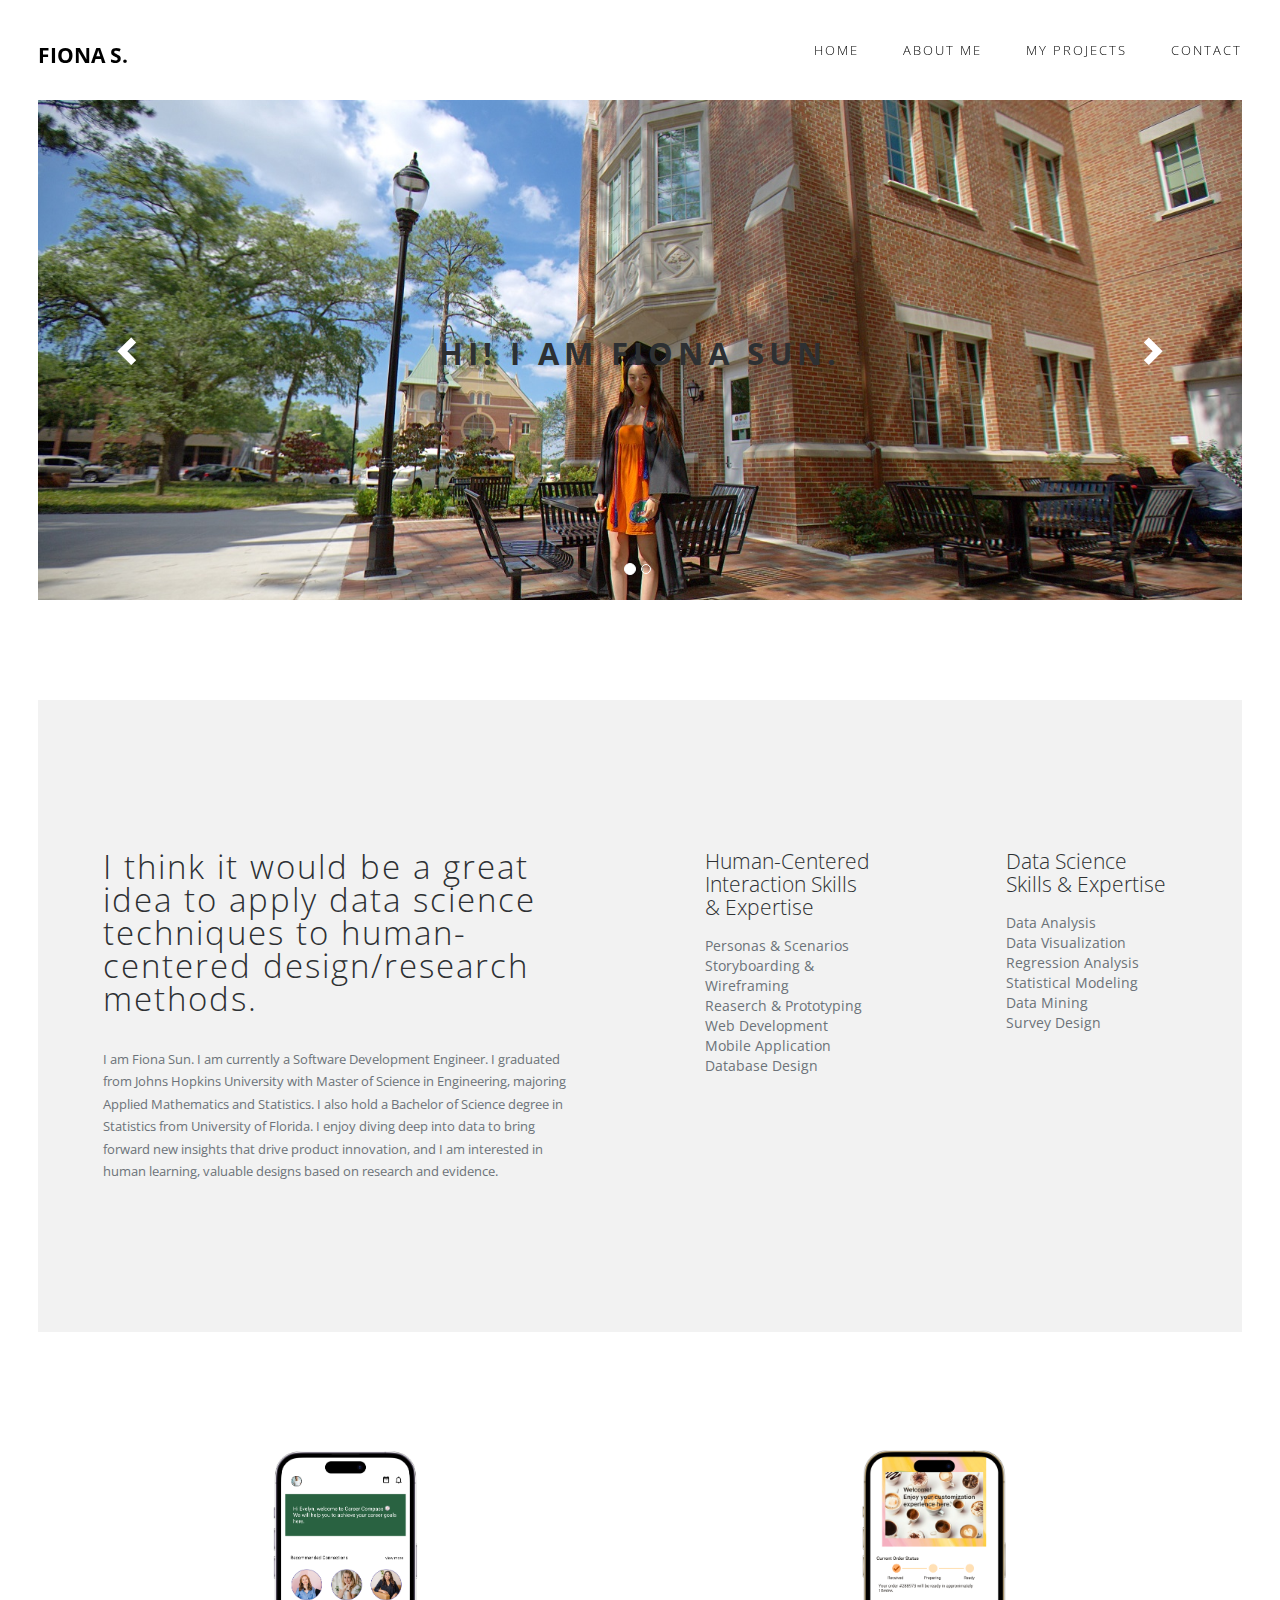
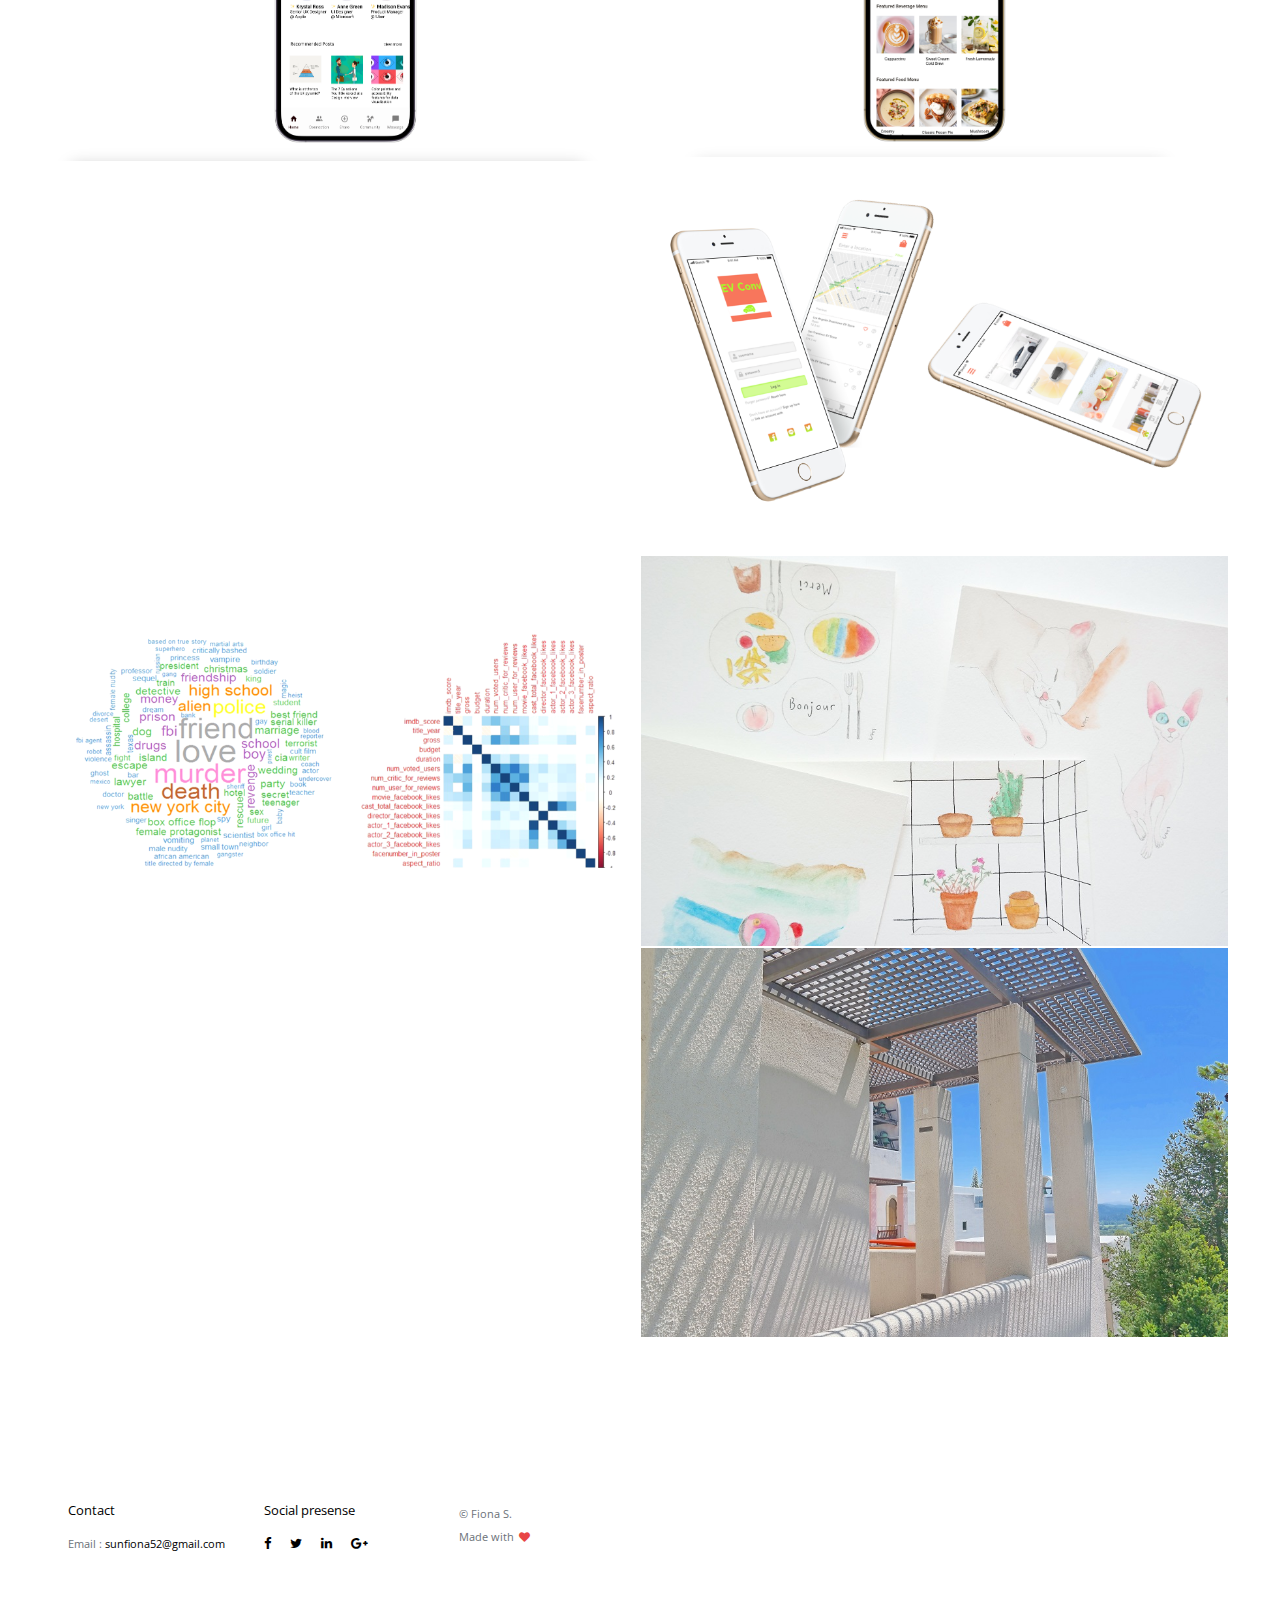
==== index.html @ 013bed11 "add c" ====
<!doctype html>
<!--[if lt IE 7]>      <html class="no-js lt-ie9 lt-ie8 lt-ie7" lang=""> <![endif]-->
<!--[if IE 7]>         <html class="no-js lt-ie9 lt-ie8" lang=""> <![endif]-->
<!--[if IE 8]>         <html class="no-js lt-ie9" lang=""> <![endif]-->
<!--[if gt IE 8]><!--> <html class="no-js" lang=""> <!--<![endif]-->

<head>
<meta charset="utf-8">
<meta name="description" content="">
<meta name="viewport" content="width=device-width, initial-scale=1">
<title>Fiona S. - Home </title>
<link rel="shortcut icon" type="image/png" href="images/FSlogo.png">
<link rel="stylesheet" href="css/bootstrap.min.css">
<link rel="stylesheet" href="css/flexslider.css">
<link rel="stylesheet" href="css/main.css">
<link rel="stylesheet" href="css/responsive.css">
<link rel="stylesheet" href="css/animate.min.css">
<link rel="stylesheet" href="https://maxcdn.bootstrapcdn.com/font-awesome/4.4.0/css/font-awesome.min.css">



</head>

<body>

<!-- Header Section -->
<section class="tophead" role="tophead"> 
  <!-- Navigation Section -->
  <header id="header">
    <div class="header-content clearfix"> <a class="logo" href="index.html">Fiona S.</a>
      <nav class="navigation" role="navigation">
        <ul class="primary-nav">
          <li><a href="#header-slider">Home</a></li>
          <li><a href="#services">About Me</a></li>
          <li><a href="#portfolio">My Projects</a></li>
          <li><a href="#contact">Contact</a></li>
        </ul>
      </nav>
      <a href="#" class="nav-toggle">Menu<span></span></a> </div>
  </header>
  <!-- Navigation Section --> 
</section>
<!-- Header Section --> 

<!-- Slider Section -->
<section id="header-slider" class="section">
  <div id="myCarousel" class="carousel slide" data-ride="carousel"> 
    <!-- Indicators -->
    <ol class="carousel-indicators">
      <li data-target="#myCarousel" data-slide-to="0" class="active"></li>
      <li data-target="#myCarousel" data-slide-to="1"></li>
    </ol>
    <!-- Wrapper for slides -->
    <div class="carousel-inner" role="listbox">
      <div class="item active"> <img src="images/slider/slid1.jpg" alt="Chania">
        <div class="carousel-caption">
          <h3>Hi! I am Fiona Sun.</h3>
        </div>
      </div>
      <div class="item"> <img src="images/slider/slid2.jpg" alt="Chania">
        <div class="carousel-caption">
          <h3>Welcome to my personal webpage! Hope you enjoy it.</h3>
        </div>
      </div>
    </div>
    <!-- Controls --> 
    <a class="left carousel-control" href="#myCarousel" role="button" data-slide="prev"> <span class="glyphicon glyphicon-chevron-left" aria-hidden="true"></span> <span class="sr-only">Previous</span></a> <a class="right carousel-control" href="#myCarousel" role="button" data-slide="next"> <span class="glyphicon glyphicon-chevron-right" aria-hidden="true"></span> <span class="sr-only">Next</span></a></div>
</section>
<!-- Slider Section --> 
<!-- Service Section -->
<section id="services" class="section services">
  <div class="container-fluid">
    <div class="row">
      <div class="col-md-6 col-sm-6">
        <div class="services-content">
          <h4>I think it would be a great idea to apply data science techniques to human-centered design/research methods.</h4>
          <p>I am Fiona Sun. I am currently a Software Development Engineer. I graduated from Johns Hopkins University with Master of Science in Engineering, majoring Applied Mathematics and Statistics. I also hold a Bachelor of Science degree in Statistics from University of Florida. I enjoy diving deep into data to bring forward new insights that drive product innovation, and I am interested in human learning, valuable designs based on research and evidence.</p>
        </div>
      </div>
      <div class="col-md-3 col-sm-6">
        <div class="services-content">
          <h5>Human-Centered Interaction Skills &amp; Expertise</h5>
          <ul>
            <li>Personas &amp; Scenarios</li>
            <li>Storyboarding &amp; Wireframing</li>
            <li>Reaserch &amp; Prototyping</li>
            <li>Web Development</li>
            <li>Mobile Application</li>
            <li>Database Design</li>
          </ul>
        </div>
      </div>
      <div class="col-md-3 col-sm-6">
        <div class="services-content">
          <h5>Data Science Skills &amp; Expertise</h5>
          <ul>
            <li>Data Analysis</li>
            <li>Data Visualization</li>
            <li>Regression Analysis</li>
            <li>Statistical Modeling</li>
            <li>Data Mining</li>
            <li>Survey Design</li>
          </ul>
        </div>
      </div>
    </div>
  </div>
</section>
<!-- Service Section --> 

<!-- portfolio grid section -->
<section id="portfolio" class="section portfolio">
  <div class="container-fluid">
    <div class="row">

      <div class="col-sm-6 portfolio-item"> <a href="prototype.html" class="portfolio-link">
        <div class="caption">
          <div class="caption-content">
            <h3>Human-Centered Design</h3>
            <h4>Design Projects/Case Competetions</h4>
          </div>
        </div>
        <img src="images/portfolio/careercompass.png" class="img-responsive" alt=""> </a> </div>

       <div class="col-sm-6 portfolio-item"> <a href="prototype.html" class="portfolio-link">
        <div class="caption">
          <div class="caption-content">
            <h3>Human-Centered Design</h3>
            <h4>Design Projects/Case Competetions</h4>
          </div>
        </div>
        <img src="images/portfolio/customcafe.png" class="img-responsive" alt=""> </a> </div>
        
      <div class="col-sm-6 portfolio-item"> <a href="prototype.html" class="portfolio-link">
        <div class="caption">
          <div class="caption-content">
            <h3>Human-Centered Design</h3>
            <h4>Design Projects/Case Competetions</h4>
          </div>
        </div>
        <img src="images/portfolio/customcaferesp.png" class="img-responsive" alt=""> </a> </div>               

      <div class="col-sm-6 portfolio-item"> <a href="design.html" class="portfolio-link">
        <div class="caption">
          <div class="caption-content">
            <h3>Human-Centered Design</h3>
            <h4>Design Projects/Case Competetions</h4>
          </div>
        </div>
        <img src="images/portfolio/Install.png" class="img-responsive" alt=""> </a> </div>

      <div class="col-sm-6 portfolio-item"> <a href="research.html" class="portfolio-link">
        <div class="caption">
          <div class="caption-content">
            <h3>Data Science Research</h3>
            <h4>Statistic Projects/Quantitative Researches</h4>
          </div>
        </div>
        <img src="images/portfolio/f2.png" class="img-responsive" alt=""> </a> </div>  

      <div class="col-sm-6 portfolio-item"> <a href="100challenge.html" class="portfolio-link">
        <div class="caption">
          <div class="caption-content">
            <h3>100 Days of Challenge</h3>
            <h4>Watercolor</h4>
          </div>
        </div>
        <img src="images/portfolio/f3.jpg" class="img-responsive" alt=""> </a> </div>

      <div class="col-sm-6 portfolio-item"> <a href="photograph.html" class="portfolio-link">
        <div class="caption">
          <div class="caption-content">
            <h3>Personal Hobby</h3>
            <h4>Photography</h4>
          </div>
        </div>
        <img src="images/portfolio/f4.jpg" class="img-responsive" alt=""> </a> </div> 
    

    </div>
  </div>
</section>
<!-- portfolio grid section --> 


<!-- footer section -->
<footer id="contact" class="footer">
  <div class="container-fluid">
    
    <div class="col-md-2 left">
      <h4>Contact</h4>
      <p>
        Email : <a href="mailto:sunfiona52@gmail.com"> sunfiona52@gmail.com </a></p>
    </div>
    <div class="col-md-2 left">
      <h4>Social presense</h4>
      <ul class="footer-share">
        <li><a href="#"><i class="fa fa-facebook"></i></a></li>
        <li><a href="#"><i class="fa fa-twitter"></i></a></li>
        <li><a href="#"><i class="fa fa-linkedin"></i></a></li>
        <li><a href="#"><i class="fa fa-google-plus"></i></a></li>
      </ul>
    </div>
    <div class="col-md-6 right">
      <p>© Fiona S.<br>
        Made with <i class="fa fa-heart pulse"></i></p>
    </div>
  </div>
</footer>
<!-- footer section --> 

<!-- JS FILES --> 
<script src="https://ajax.googleapis.com/ajax/libs/jquery/1.11.3/jquery.min.js"></script> 
<script src="js/bootstrap.min.js"></script> 
<script src="js/jquery.flexslider-min.js"></script> 
<script src="js/retina.min.js"></script> 
<script src="js/modernizr.js"></script> 
<script src="js/main.js"></script>

<!-- Global site tag (gtag.js) - Google Analytics -->
<script async src="https://www.googletagmanager.com/gtag/js?id=UA-120894470-1"></script>
<script>
  window.dataLayer = window.dataLayer || [];
  function gtag(){dataLayer.push(arguments);}
  gtag('js', new Date());

  gtag('config', 'UA-120894470-1');
</script>

</body>
</html>
---- css/main.css ----
/* ------------------------------------------------------------------------------
	Template Name: Auro
	Author: Designstub
	Author URI: http://www.designstub.com
------------------------------------------------------------------------------*/



@import url(http://fonts.googleapis.com/css?family=Open%20Sans:300,400,500,600,700);
/* ------------------------------------------------------------------------------
	 Typography
-------------------------------------------------------------------------------*/
p {
	font-size: 14px;
	line-height: 22.4px;
	color: #6c7279;
}
h1 {
	font-size: 65px;
	color: #2d3033;
}
h2 {
	font-size: 40px;
	color: #2d3033;
}
h3 {
	font-size: 28px;
	color: #2d3033;
	font-weight: 300;
}
h4 {
	font-size: 22px;
	color: #2d3033;
	font-weight: 400;
}
h5 {
	font-size: 14px;
	color: #2d3033;
	text-transform: uppercase;
	font-weight: 700;
}
.btn {
	background-color: #333;
	margin-top: 40px;
	color: #fff;
	font-size: 12px;
	font-weight: 600;
	letter-spacing: 1px;
	border-radius: 0px;
	padding: 3% 7%;
	display: inline-block;
	text-transform: uppercase;
}
.btn:hover, .btn:focus {
	background-color: #000;
	color: #fff;
}
.btn-large {
	padding: 15px 40px;
}
/* ------------------------------------------------------------------------------
	 General Style
-------------------------------------------------------------------------------*/
a {
	color: #e84545;
}
a:hover, a:focus {
	text-decoration: none;
	-moz-transition: background-color, color, 0.3s;
	-o-transition: background-color, color, 0.3s;
	-webkit-transition: background-color, color, 0.3s;
	transition: background-color, color, 0.3s;
}
body {
	font-family: "Open Sans", sans-serif;
	font-weight: 400;
	color: #6c7279;
}
ul, ol {
	margin: 0;
	padding: 0;
}
ul li {
	list-style: none;
}
.section {
	padding: 100px 0;
}
.no-padding {
	padding: 0;
}
.no-gutter [class*=col-] {
	padding-right: 0;
	padding-left: 0;
}
/* ------------------------------------------------------------------------------
	 Header & navigation
-------------------------------------------------------------------------------*/
#header {
	position: fixed;
	width: 94%;
	z-index: 999;
	margin-left: 3%;
	margin-right: 3%;
}
#header .header-content {
	margin: 0 auto;
	padding: 40px 0;
	width: 100%;
	-moz-transition: padding 0.3s;
	-o-transition: padding 0.3s;
	-webkit-transition: padding 0.3s;
	transition: padding 0.3s;
}
#header .logo {
	font-size: 21px;
	color: #000;
	font-weight: 700;
	float: left;
	text-transform: uppercase;
}
#header.fixed {
	background-color: #fff;
}
#header.fixed .header-content {
	border-bottom: 0;
	padding: 25px 0;
}
#header.fixed .nav-toggle {
	top: 18px;
}
.navigation.open {
	opacity: 0.9;
	visibility: visible;
	-moz-transition: opacity 0.5s;
	-o-transition: opacity 0.5s;
	-webkit-transition: opacity 0.5s;
	transition: opacity 0.5s;
}
.navigation {
	float: right;
}
.navigation li {
	display: inline-block;
}
.navigation a {
	color: #000;
	font-size: 13px;
	font-weight: 300;
	margin-left: 40px;
	letter-spacing: 2px;
	text-transform: uppercase;
}
.navigation a:hover, .navigation a.active {
	color: #bcbcbc;
}
.nav-toggle {
	display: none;
	height: 44px;
	overflow: hidden;
	position: fixed;
	right: 5%;
	text-indent: 100%;
	top: 32px;
	white-space: nowrap;
	width: 44px;
	z-index: 99999;
	-moz-transition: all 0.3s;
	-o-transition: all 0.3s;
	-webkit-transition: all 0.3s;
	transition: all 0.3s;
}
.nav-toggle:before, .nav-toggle:after {
	border-radius: 50%;
	content: "";
	height: 100%;
	left: 0;
	position: absolute;
	top: 0;
	width: 100%;
	-moz-transform: translateZ(0);
	-ms-transform: translateZ(0);
	-webkit-transform: translateZ(0);
	transform: translateZ(0);
	-moz-backface-visibility: hidden;
	-webkit-backface-visibility: hidden;
	backface-visibility: hidden;
	-moz-transition-property: -moz-transform;
	-o-transition-property: -o-transform;
	-webkit-transition-property: -webkit-transform;
	transition-property: transform;
}
.nav-toggle:before {
	background-color: #e84545;
	-moz-transform: scale(1);
	-ms-transform: scale(1);
	-webkit-transform: scale(1);
	transform: scale(1);
	-moz-transition-duration: 0.3s;
	-o-transition-duration: 0.3s;
	-webkit-transition-duration: 0.3s;
	transition-duration: 0.3s;
}
.nav-toggle:after {
	background-color: #e84545;
	-moz-transform: scale(0);
	-ms-transform: scale(0);
	-webkit-transform: scale(0);
	transform: scale(0);
	-moz-transition-duration: 0s;
	-o-transition-duration: 0s;
	-webkit-transition-duration: 0s;
	transition-duration: 0s;
}
.nav-toggle span {
	background-color: #fff;
	bottom: auto;
	display: inline-block;
	height: 3px;
	left: 50%;
	position: absolute;
	right: auto;
	top: 50%;
	width: 18px;
	z-index: 10;
	-moz-transform: translateX(-50%) translateY(-50%);
	-ms-transform: translateX(-50%) translateY(-50%);
	-webkit-transform: translateX(-50%) translateY(-50%);
	transform: translateX(-50%) translateY(-50%);
}
.nav-toggle span:before, .nav-toggle span:after {
	background-color: #fff;
	content: "";
	height: 100%;
	position: absolute;
	right: 0;
	top: 0;
	width: 100%;
	-moz-transform: translateZ(0);
	-ms-transform: translateZ(0);
	-webkit-transform: translateZ(0);
	transform: translateZ(0);
	-moz-backface-visibility: hidden;
	-webkit-backface-visibility: hidden;
	backface-visibility: hidden;
	-moz-transition: -moz-transform 0.3s;
	-o-transition: -o-transform 0.3s;
	-webkit-transition: -webkit-transform 0.3s;
	transition: transform 0.3s;
}
.nav-toggle span:before {
	-moz-transform: translateY(-6px) rotate(0deg);
	-ms-transform: translateY(-6px) rotate(0deg);
	-webkit-transform: translateY(-6px) rotate(0deg);
	transform: translateY(-6px) rotate(0deg);
}
.nav-toggle span:after {
	-moz-transform: translateY(6px) rotate(0deg);
	-ms-transform: translateY(6px) rotate(0deg);
	-webkit-transform: translateY(6px) rotate(0deg);
	transform: translateY(6px) rotate(0deg);
}
.nav-toggle.close-nav:before {
	-moz-transform: scale(0);
	-ms-transform: scale(0);
	-webkit-transform: scale(0);
	transform: scale(0);
}
.nav-toggle.close-nav:after {
	-moz-transform: scale(1);
	-ms-transform: scale(1);
	-webkit-transform: scale(1);
	transform: scale(1);
}
.nav-toggle.close-nav span {
	background-color: rgba(255, 255, 255, 0);
}
.nav-toggle.close-nav span:before, .nav-toggle.close-nav span:after {
	background-color: #fff;
}
.nav-toggle.close-nav span:before {
	-moz-transform: translateY(0) rotate(45deg);
	-ms-transform: translateY(0) rotate(45deg);
	-webkit-transform: translateY(0) rotate(45deg);
	transform: translateY(0) rotate(45deg);
}
.nav-toggle.close-nav span:after {
	-moz-transform: translateY(0) rotate(-45deg);
	-ms-transform: translateY(0) rotate(-45deg);
	-webkit-transform: translateY(0) rotate(-45deg);
	transform: translateY(0) rotate(-45deg);
}
/* ------------------------------------------------------------------------------
	 Header Slider
-------------------------------------------------------------------------------*/

.carousel {
	width: 94%;
	height: 500px;
	margin: auto;
}
.item, .active, .carousel-inner {
	height: 100%;
}
.carousel-caption {
	bottom: 40%;
	color: #fff;
	left: 15%;
	padding-bottom: 20px;
	padding-top: 20px;
	position: absolute;
	right: 15%;
	text-align: center;
	z-index: 10;
}
.carousel-caption h3 {
	font-family: "Open Sans", sans-serif;
	color: #2d3033;
	text-shadow: none;
	font-size: 31px;
	font-weight: 700;
	text-transform: uppercase;
	letter-spacing: 5px;
}
.carousel-caption p {
	font-family: "Open Sans", sans-serif;
	color: #6c7279;
	text-shadow: none;
	font-size: 13px;
	font-weight: 400;
	letter-spacing: 2px;
}
.carousel-control.left {
	background: none;
}
.carousel-control.right {
	background: none;
}
.carousel-control {
	opacity: 1;
	text-shadow: none;
}
/* ------------------------------------------------------------------------------
	 Services
-------------------------------------------------------------------------------*/
.services {
	width: 94%;
	margin: auto;
	background-color: #f2f2f2;
}
.services h4 {
	font-size: 33px;
	line-height: 33px;
	letter-spacing: 2px;
	font-weight: 300;
}
.services h5 {
	font-size: 21px;
	font-weight: 300;
	margin-bottom: 10%;
	text-transform: none;
}
.services p {
	color: #6c7279;
	font-size: 13px;
	font-weight: 400;
	margin-top: 7%;
}
.services-content {
	margin: 50px;
}
.services-content li a {
	color: #6c7279;
	line-height: 30px;
}
.services-content li a:hover {
	color: #000;
}
/* ------------------------------------------------------------------------------
	 Portfolio
-------------------------------------------------------------------------------*/
#portfolio {
	width: 92%;
	margin: auto;
}
#portfolio .portfolio-item {
	right: 0;
	margin: 0 0 2px;
	padding: 0 1px;
}
#portfolio .portfolio-item .portfolio-link {
	display: block;
	position: relative;
	margin: 0 auto;
}
#portfolio .portfolio-item .portfolio-link .caption {
	position: absolute;
	width: 100%;
	height: 100%;
	opacity: 0;
	background: rgba(58, 54, 54, .9);
	-webkit-transition: all ease .5s;
	-moz-transition: all ease .5s;
	transition: all ease .5s;
}
#portfolio .portfolio-item .portfolio-link .caption:hover {
	opacity: 1;
}
#portfolio .portfolio-item .portfolio-link .caption .caption-content {
	position: absolute;
	top: 50%;
	width: 100%;
	height: 20px;
	margin-top: -12px;
	text-align: center;
	font-size: 20px;
	color: #fff;
}
#portfolio .portfolio-item .portfolio-link .caption .caption-content i {
	margin-top: -12px;
}
#portfolio .portfolio-item .portfolio-link .caption .caption-content h3 {
	margin: 0;
	color: #e9eaed;
	font-size: 17px;
	letter-spacing: 4px;
	text-transform: uppercase;
}
#portfolio .portfolio-item .portfolio-link .caption .caption-content h4 {
	margin: 10px 0;
	color: #e9eaed;
	font-size: 12px;
	letter-spacing: 2px;
	text-transform: uppercase;
}
#portfolio * {
	z-index: 2;
}
/* ------------------------------------------------------------------------------
	 Testimonials
-------------------------------------------------------------------------------*/
.testimonials {
	width: 94%;
	margin: auto;
	background-color: #f2f2f2;
	position: relative;
	text-align: center;
}
.testimonials blockquote {
	border: 0;
	margin: 0;
	padding: 100px 15%;
}
.testimonials h1 {
	color: #333;
	font: 19px "Open Sans", sans-serif;
	font-weight: 300;
	letter-spacing: 1px;
}
.testimonials p {
	color: #333;
	display: block;
	font-size: 11px;
	font-style: normal;
	letter-spacing: 2px;
	font-weight: 400;
	margin-top: 30px;
	text-transform: uppercase;
}
/* ------------------------------------------------------------------------------
	 Footer
-------------------------------------------------------------------------------*/
.footer {
	width: 94%;
	margin: auto;
	text-align: left;
	padding-top: 5%;
	padding-bottom: 7%;
}
.footer h4 {
	font-size: 13px;
	color: #000;
	margin: 0 0 15px 0;
	padding: 0px;
}
.footer p {
	font-size: 11px;
	color: #6c7279;
}
.footer a {
	color: #000;
}
.footer a:hover {
	text-decoration: underline;
}
.footer .footer-share {
	margin-top: 0;
}
.footer .footer-share li {
	display: inline-block;
	float: none;
}
.footer .footer-share a {
	border: none;
	font-size: 13px;
	color: #000;
	letter-spacing: 15px;
}
.footer .fa-heart {
	color: #e84545;
	font-size: 11px;
	margin: 0 2px;
}
/* ------------------------------------------------------------------------------
	 Work Detial 
-------------------------------------------------------------------------------*/

.work-detail {
	width: 94%;
	margin: auto;
}
.work-detail-margin {
	margin-top: 7%;
}
.detail-image img {
	width: 100%;
}
.detail-contentbox {
	background-color: #f2f2f2;
	padding: 3%;
}
.detail-content h4 {
	font-size: 27px;
	line-height: 27px;
	letter-spacing: 1px;
	font-weight: 300;
}
.detail-content p {
	color: #6c7279;
	font-size: 13px;
	font-weight: 400;
	margin-top: 7%;
}
---- css/responsive.css ----
@media screen and (max-width: 1024px) {
#header .header-content {
	width: 90%;
}
.nav-toggle {
	display: block;
}
.navigation {
	position: fixed;
	background-color: #000;
	width: 100%;
	height: 100%;
	top: 0;
	left: 0;
	z-index: 99999;
	visibility: hidden;
	opacity: 0;
	-webkit-transition: opacity 0.5s, visibility 0s 0.5s;
	transition: opacity 0.5s, visibility 0s 0.5s;
}
.navigation .primary-nav {
	position: relative;
	top: 45%;
	-moz-transform: translateY(-45%);
	-ms-transform: translateY(-45%);
	-webkit-transform: translateY(-45%);
	transform: translateY(-45%);
}
.navigation li {
	display: block;
	margin-bottom: 20px;
}
.navigation a {
	display: block;
	font-size: 25px;
	margin: 0;
	color: #fff;
	font-size: 13px;
	text-align: center;
}
.testimonials blockquote {
	padding: 20px 5% 0;
}
.testimonials p {
	font-size: 26px;
}
.flex-control-nav {
	bottom: 20px;
}
}
@media screen and (max-width: 768px) {
.banner-text {
	padding-top: 30%;
}
.banner-text h1 {
	font-size: 42px;
}
.banner-text p {
	font-size: 18px;
}
.flexslider {
	padding-bottom: 80px;
}
.flex-control-nav {
	width: 100%;
}
.footer .footer-col {
	margin-bottom: 50px;
}
.detail-contentbox {
	background-color: #f2f2f2;
	padding: 6%;
}
}
@media screen and (max-width: 640px) {
.banner-text {
	padding-top: 35%;
}
.detail-contentbox {
	background-color: #f2f2f2;
	padding: 6%;
}
}
@media screen and (max-width: 480px) {
.banner-text {
	padding-top: 45%;
}
.banner-text h1 {
	font-size: 32px;
}
.detail-contentbox {
	background-color: #f2f2f2;
	padding: 6%;
}
}
@media screen and (max-width: 320px) {
.banner-text {
	padding-top: 55%;
}
.testimonials blockquote {
	padding: 20px 5% 0;
}
.testimonials p {
	font-size: 11px;
}
.detail-contentbox {
	background-color: #f2f2f2;
	padding: 6%;
}
}
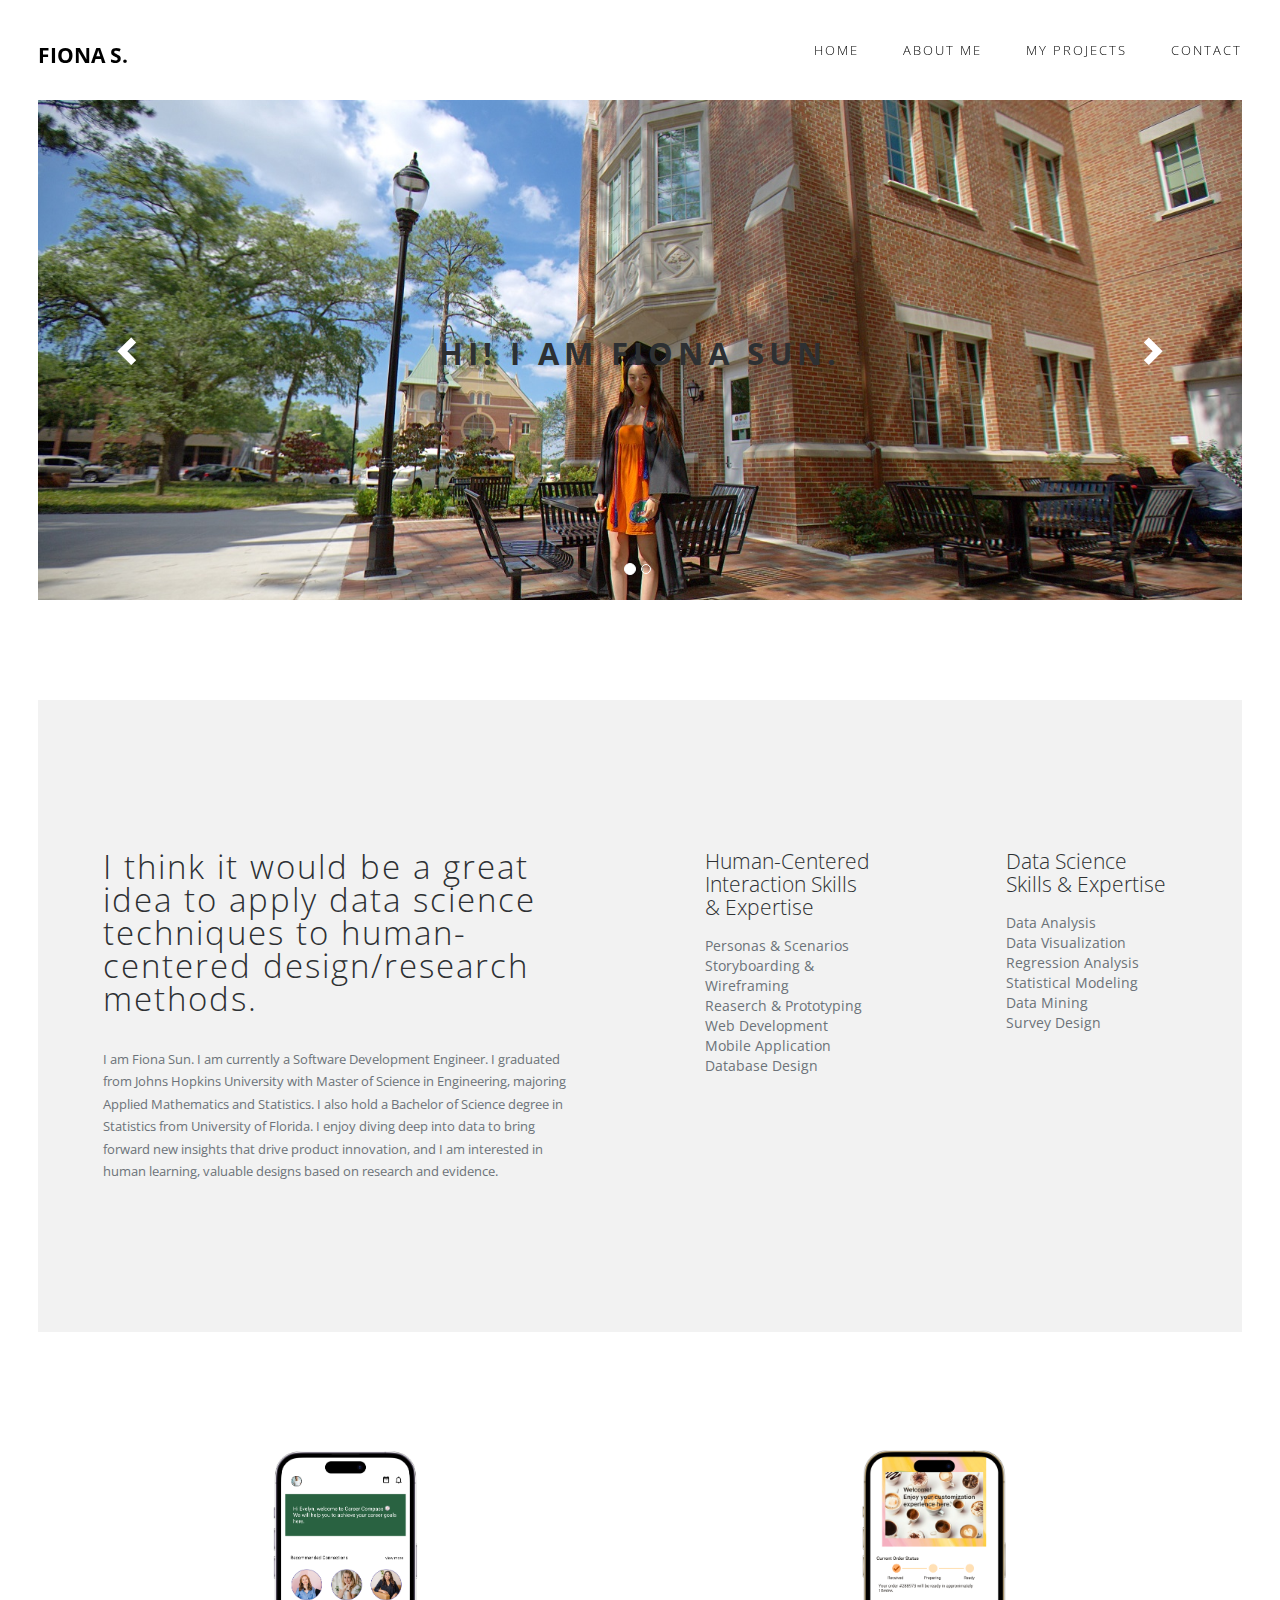
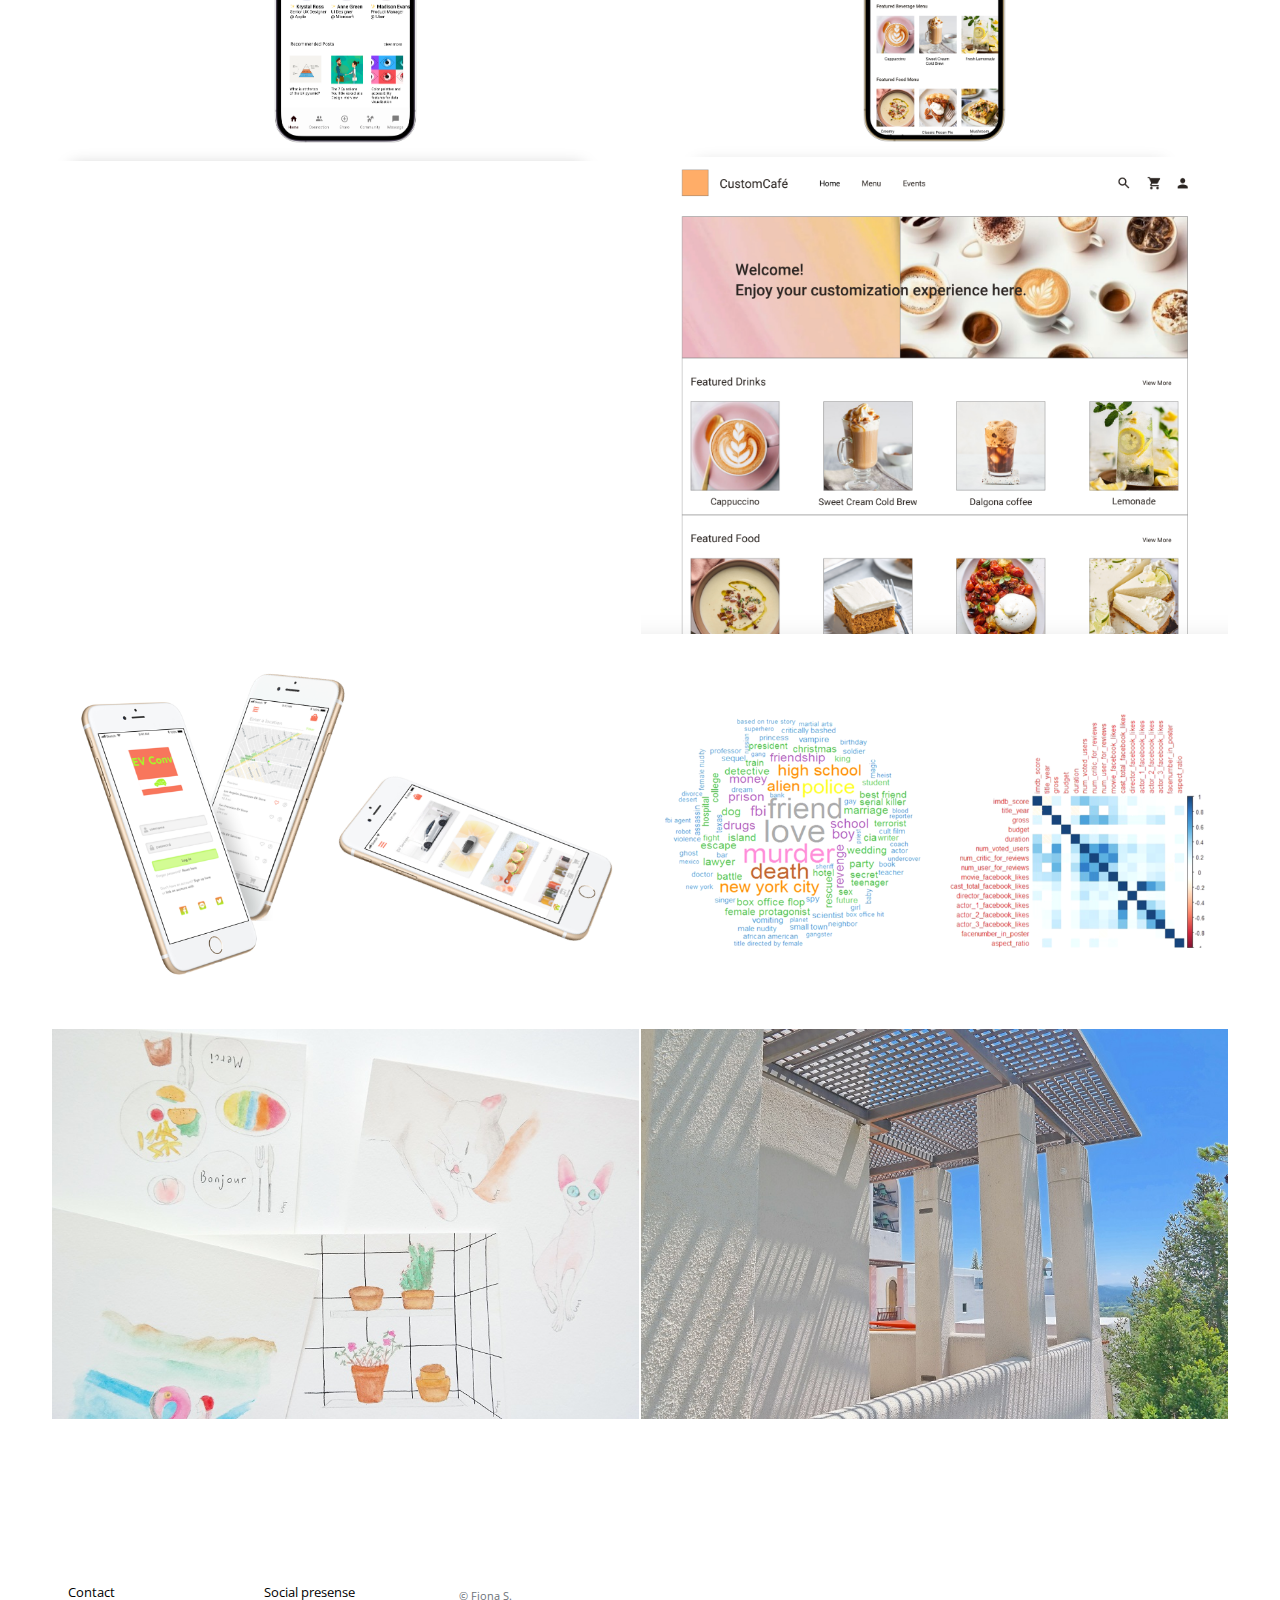
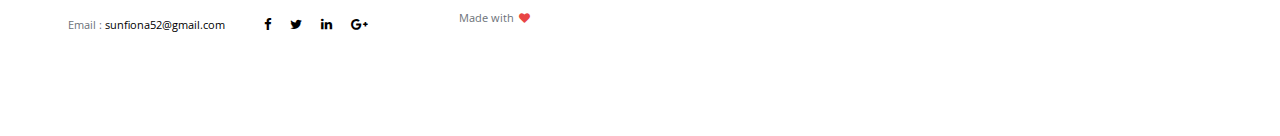
==== commit 28e37b2f: "add m" ====
--- a/index.html
+++ b/index.html
@@ -116,8 +116,8 @@
       <div class="col-sm-6 portfolio-item"> <a href="prototype.html" class="portfolio-link">
         <div class="caption">
           <div class="caption-content">
-            <h3>Human-Centered Design</h3>
-            <h4>Design Projects/Case Competetions</h4>
+            <h3>UX Design Projects</h3>
+            <h4>UX Design Projects</h4>
           </div>
         </div>
         <img src="images/portfolio/careercompass.png" class="img-responsive" alt=""> </a> </div>
@@ -125,8 +125,8 @@
        <div class="col-sm-6 portfolio-item"> <a href="prototype.html" class="portfolio-link">
         <div class="caption">
           <div class="caption-content">
-            <h3>Human-Centered Design</h3>
-            <h4>Design Projects/Case Competetions</h4>
+            <h3>UX Design Projects</h3>
+            <h4>UX Design Projects</h4>
           </div>
         </div>
         <img src="images/portfolio/customcafe.png" class="img-responsive" alt=""> </a> </div>
@@ -134,8 +134,8 @@
       <div class="col-sm-6 portfolio-item"> <a href="prototype.html" class="portfolio-link">
         <div class="caption">
           <div class="caption-content">
-            <h3>Human-Centered Design</h3>
-            <h4>Design Projects/Case Competetions</h4>
+            <h3>UX Design Projects</h3>
+            <h4>UX Design Projects</h4>
           </div>
         </div>
         <img src="images/portfolio/customcaferesp.png" class="img-responsive" alt=""> </a> </div>               
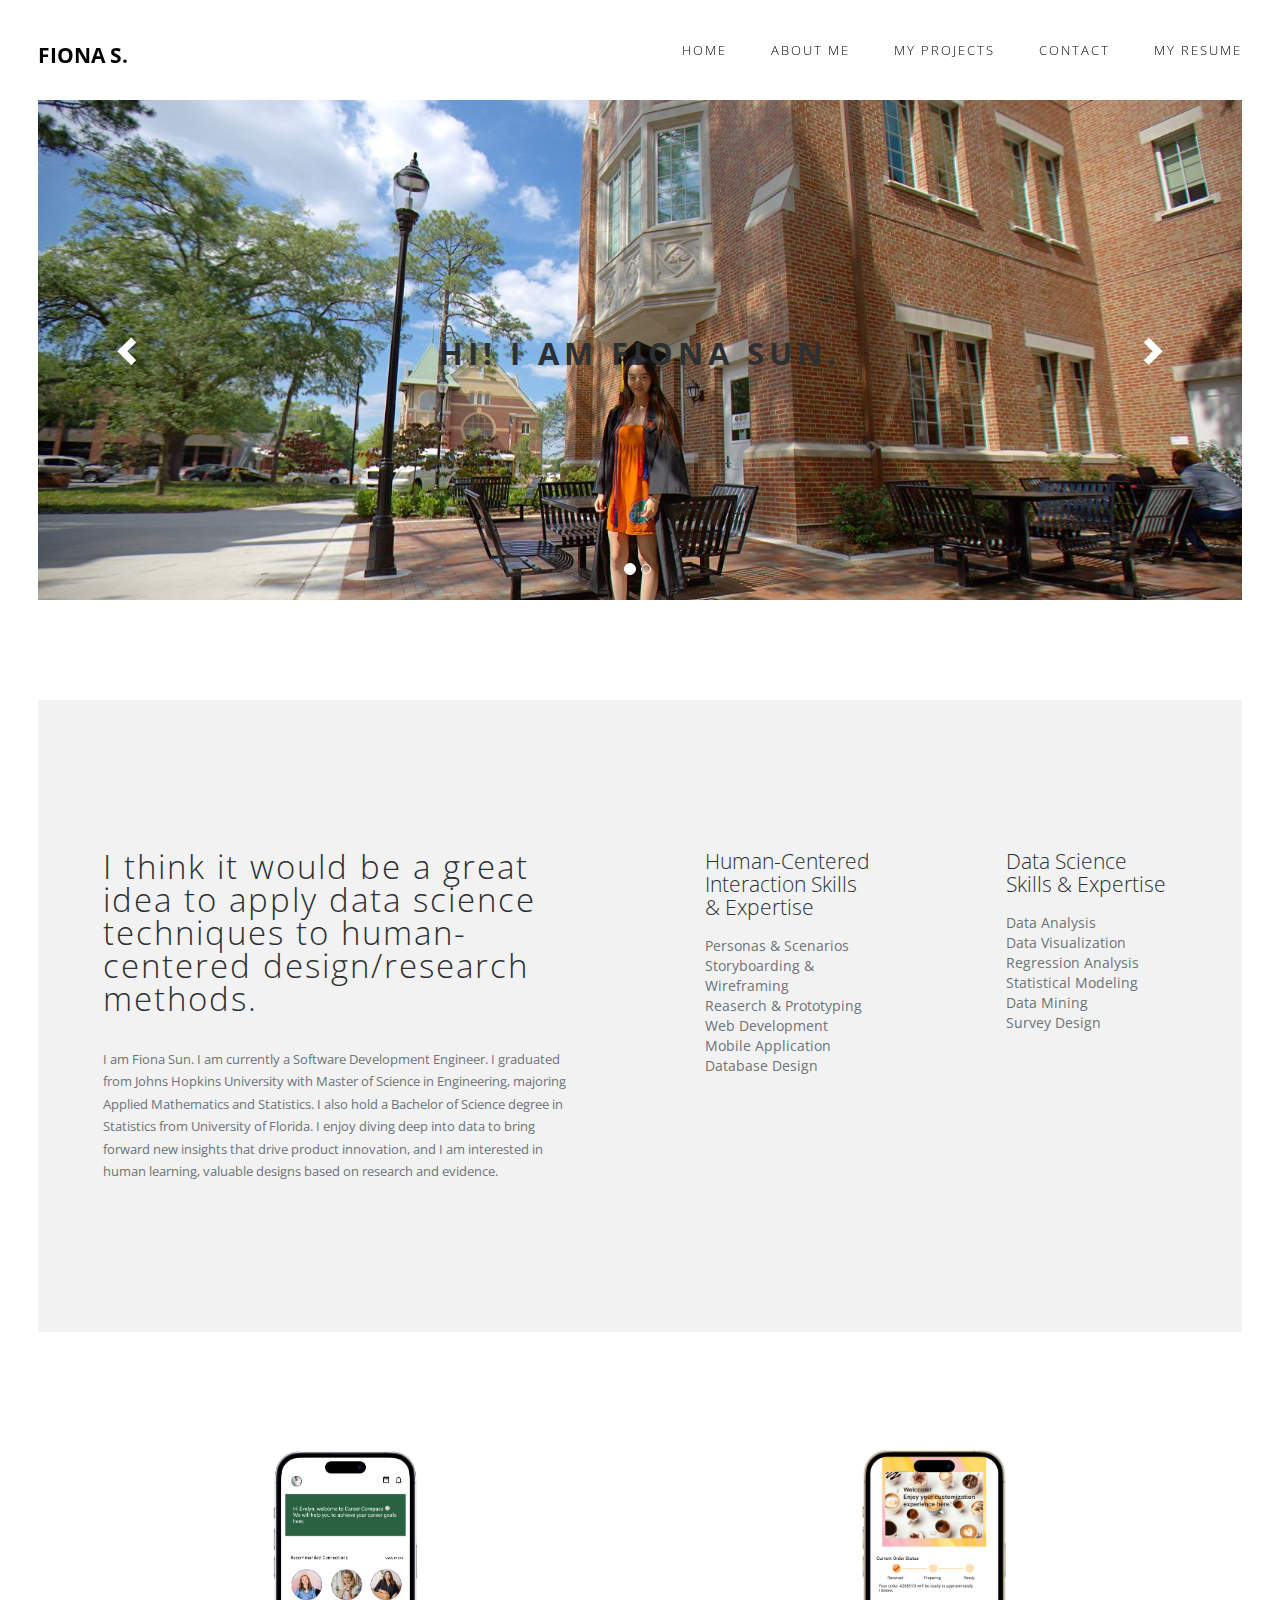
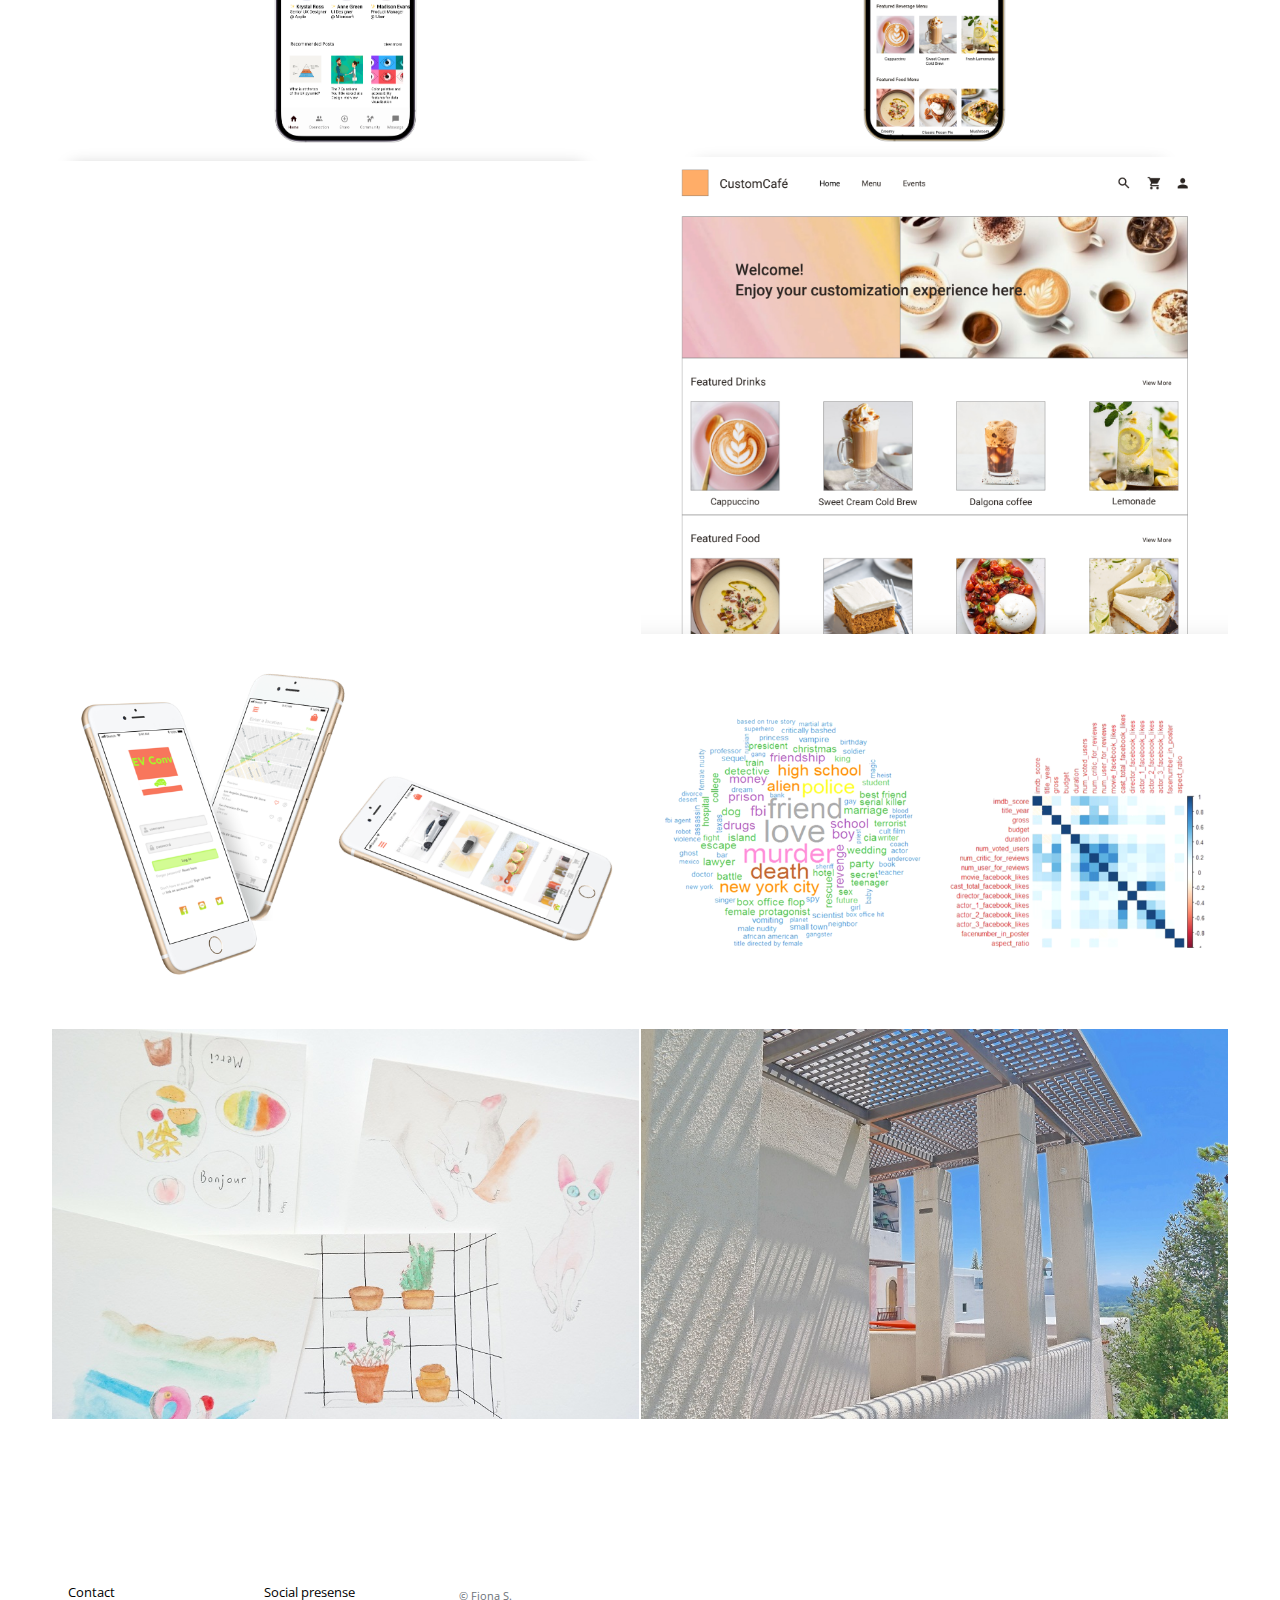
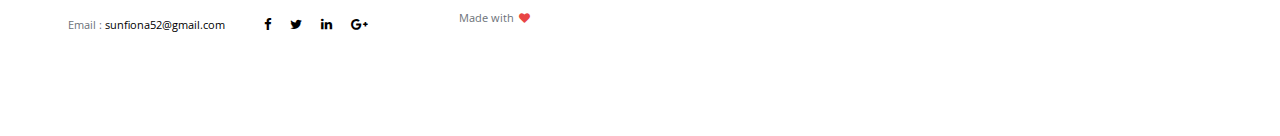
==== commit dec0273d: "add m" ====
--- a/index.html
+++ b/index.html
@@ -34,6 +34,7 @@
           <li><a href="#services">About Me</a></li>
           <li><a href="#portfolio">My Projects</a></li>
           <li><a href="#contact">Contact</a></li>
+          <li><a href="#services">My Resume</a></li>
         </ul>
       </nav>
       <a href="#" class="nav-toggle">Menu<span></span></a> </div>
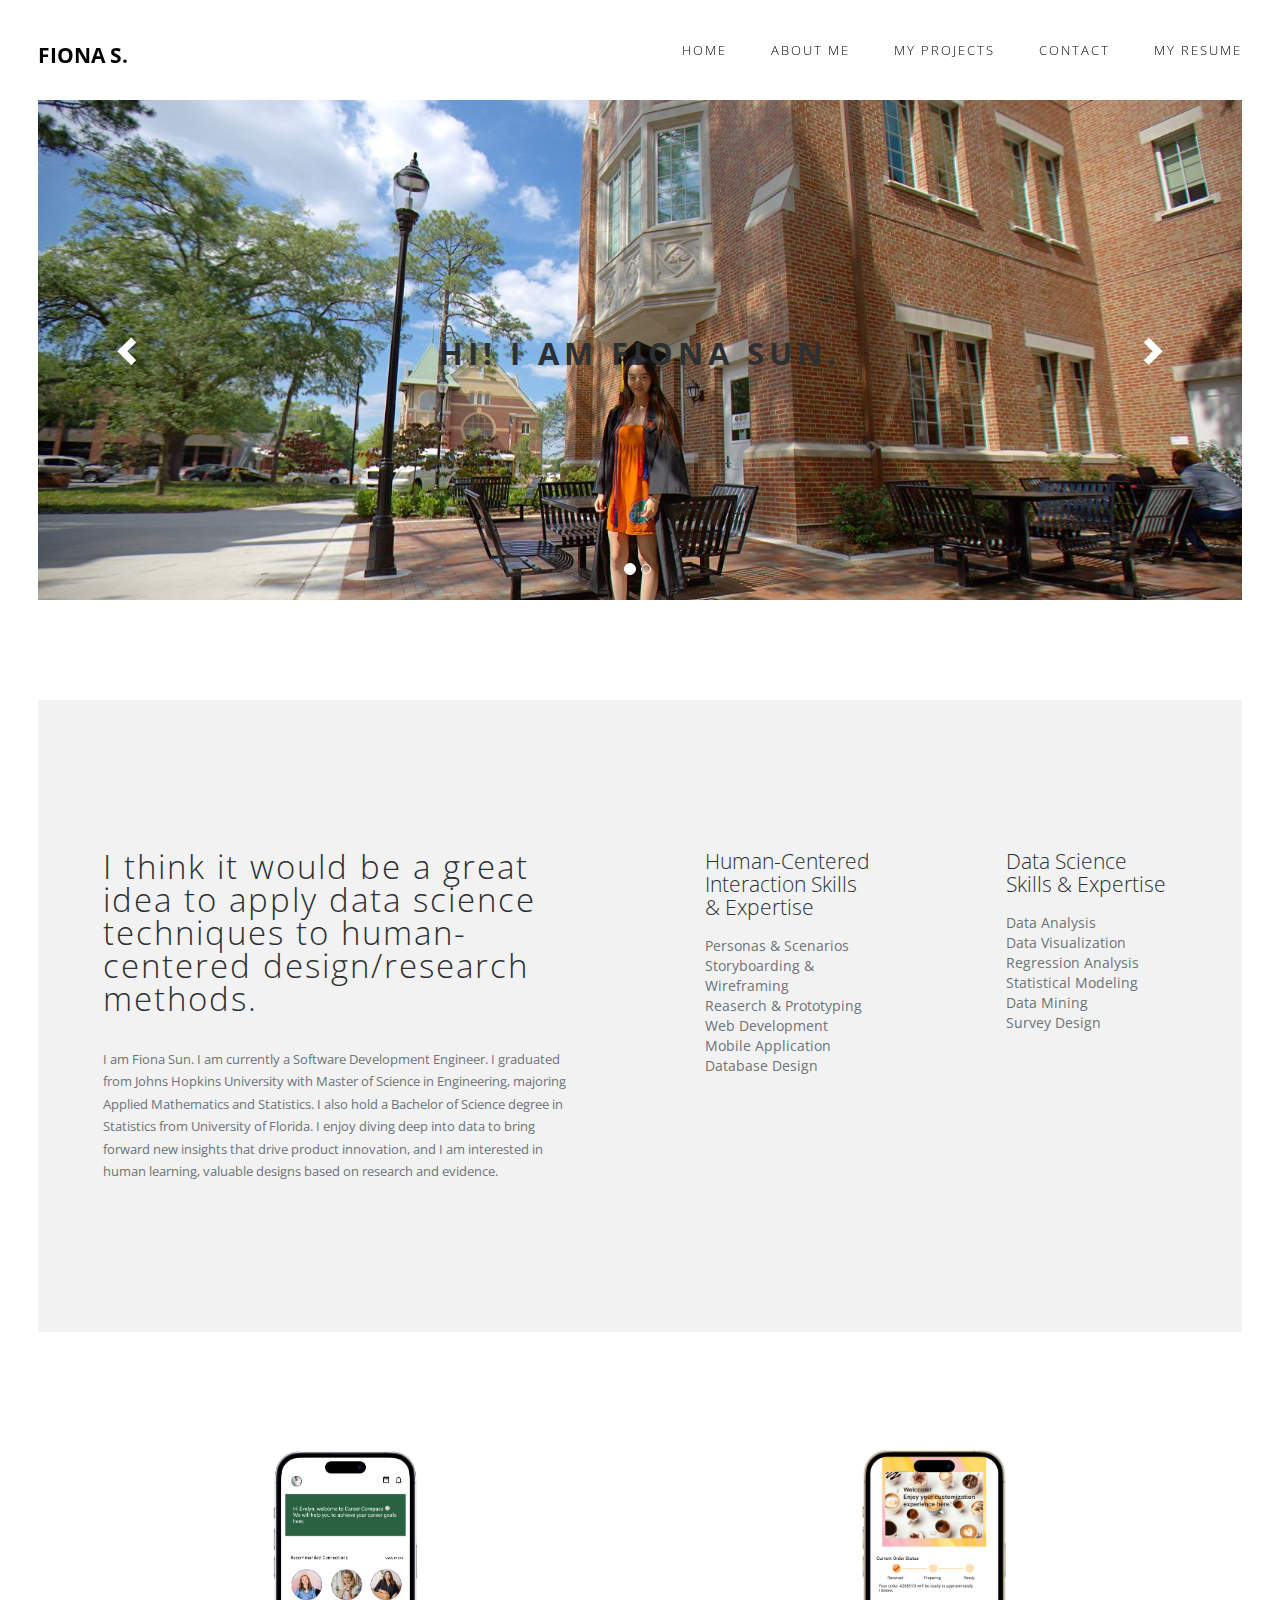
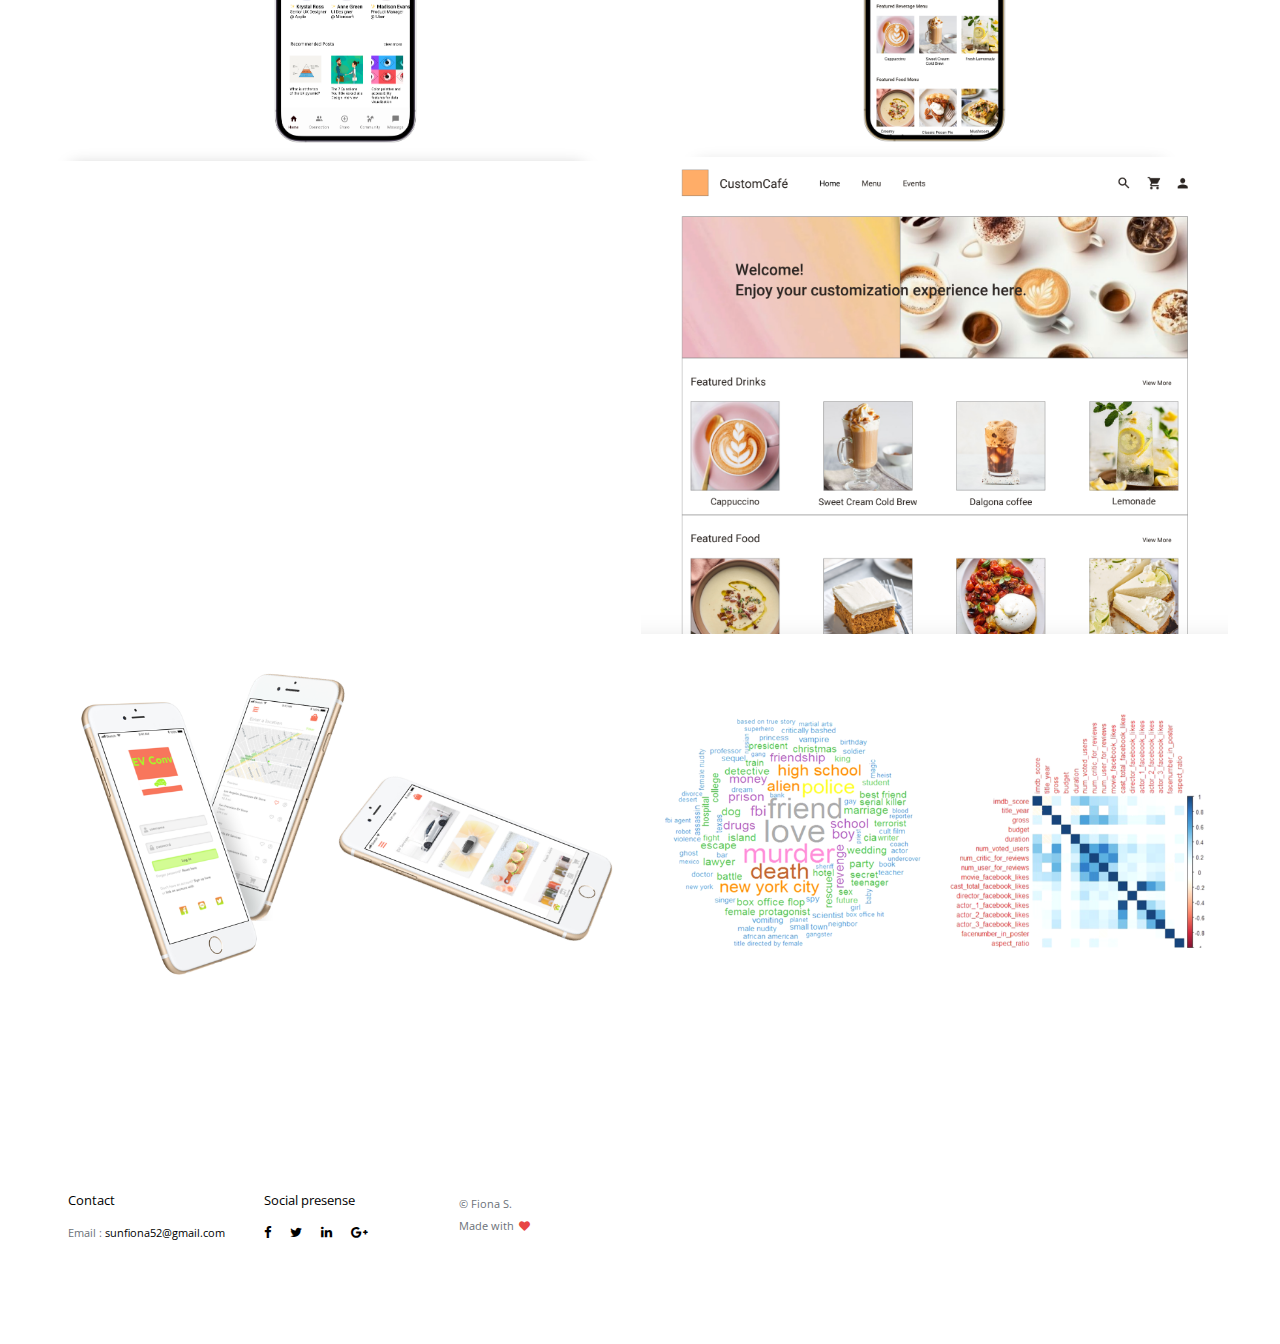
==== commit 24c8bce5: "add m" ====
--- a/index.html
+++ b/index.html
@@ -118,27 +118,27 @@
         <div class="caption">
           <div class="caption-content">
             <h3>UX Design Projects</h3>
-            <h4>UX Design Projects</h4>
+            <h4>Career Compass Projects</h4>
           </div>
         </div>
         <img src="images/portfolio/careercompass.png" class="img-responsive" alt=""> </a> </div>
 
-       <div class="col-sm-6 portfolio-item"> <a href="prototype.html" class="portfolio-link">
+       <div class="col-sm-6 portfolio-item"> <a href="customCafeProject.html" class="portfolio-link">
+        <div class="caption">
+          <div class="caption-content">
+            <h3>UX Design Projects</h3>
+            <h4>Custom Café Projects</h4>
+          </div>
+        </div>
+        <img src="images/portfolio/customcafe.png" class="img-responsive" alt=""> </a> </div>
+        
+      <div class="col-sm-6 portfolio-item"> <a href="customCafeProjectResponsiveWeb.html" class="portfolio-link">
         <div class="caption">
           <div class="caption-content">
             <h3>UX Design Projects</h3>
             <h4>UX Design Projects</h4>
           </div>
         </div>
-        <img src="images/portfolio/customcafe.png" class="img-responsive" alt=""> </a> </div>
-        
-      <div class="col-sm-6 portfolio-item"> <a href="prototype.html" class="portfolio-link">
-        <div class="caption">
-          <div class="caption-content">
-            <h3>UX Design Projects</h3>
-            <h4>UX Design Projects</h4>
-          </div>
-        </div>
         <img src="images/portfolio/customcaferesp.png" class="img-responsive" alt=""> </a> </div>               
 
       <div class="col-sm-6 portfolio-item"> <a href="design.html" class="portfolio-link">
@@ -159,7 +159,7 @@
         </div>
         <img src="images/portfolio/f2.png" class="img-responsive" alt=""> </a> </div>  
 
-      <div class="col-sm-6 portfolio-item"> <a href="100challenge.html" class="portfolio-link">
+<!--       <div class="col-sm-6 portfolio-item"> <a href="100challenge.html" class="portfolio-link">
         <div class="caption">
           <div class="caption-content">
             <h3>100 Days of Challenge</h3>
@@ -175,7 +175,7 @@
             <h4>Photography</h4>
           </div>
         </div>
-        <img src="images/portfolio/f4.jpg" class="img-responsive" alt=""> </a> </div> 
+        <img src="images/portfolio/f4.jpg" class="img-responsive" alt=""> </a> </div>  -->
     
 
     </div>
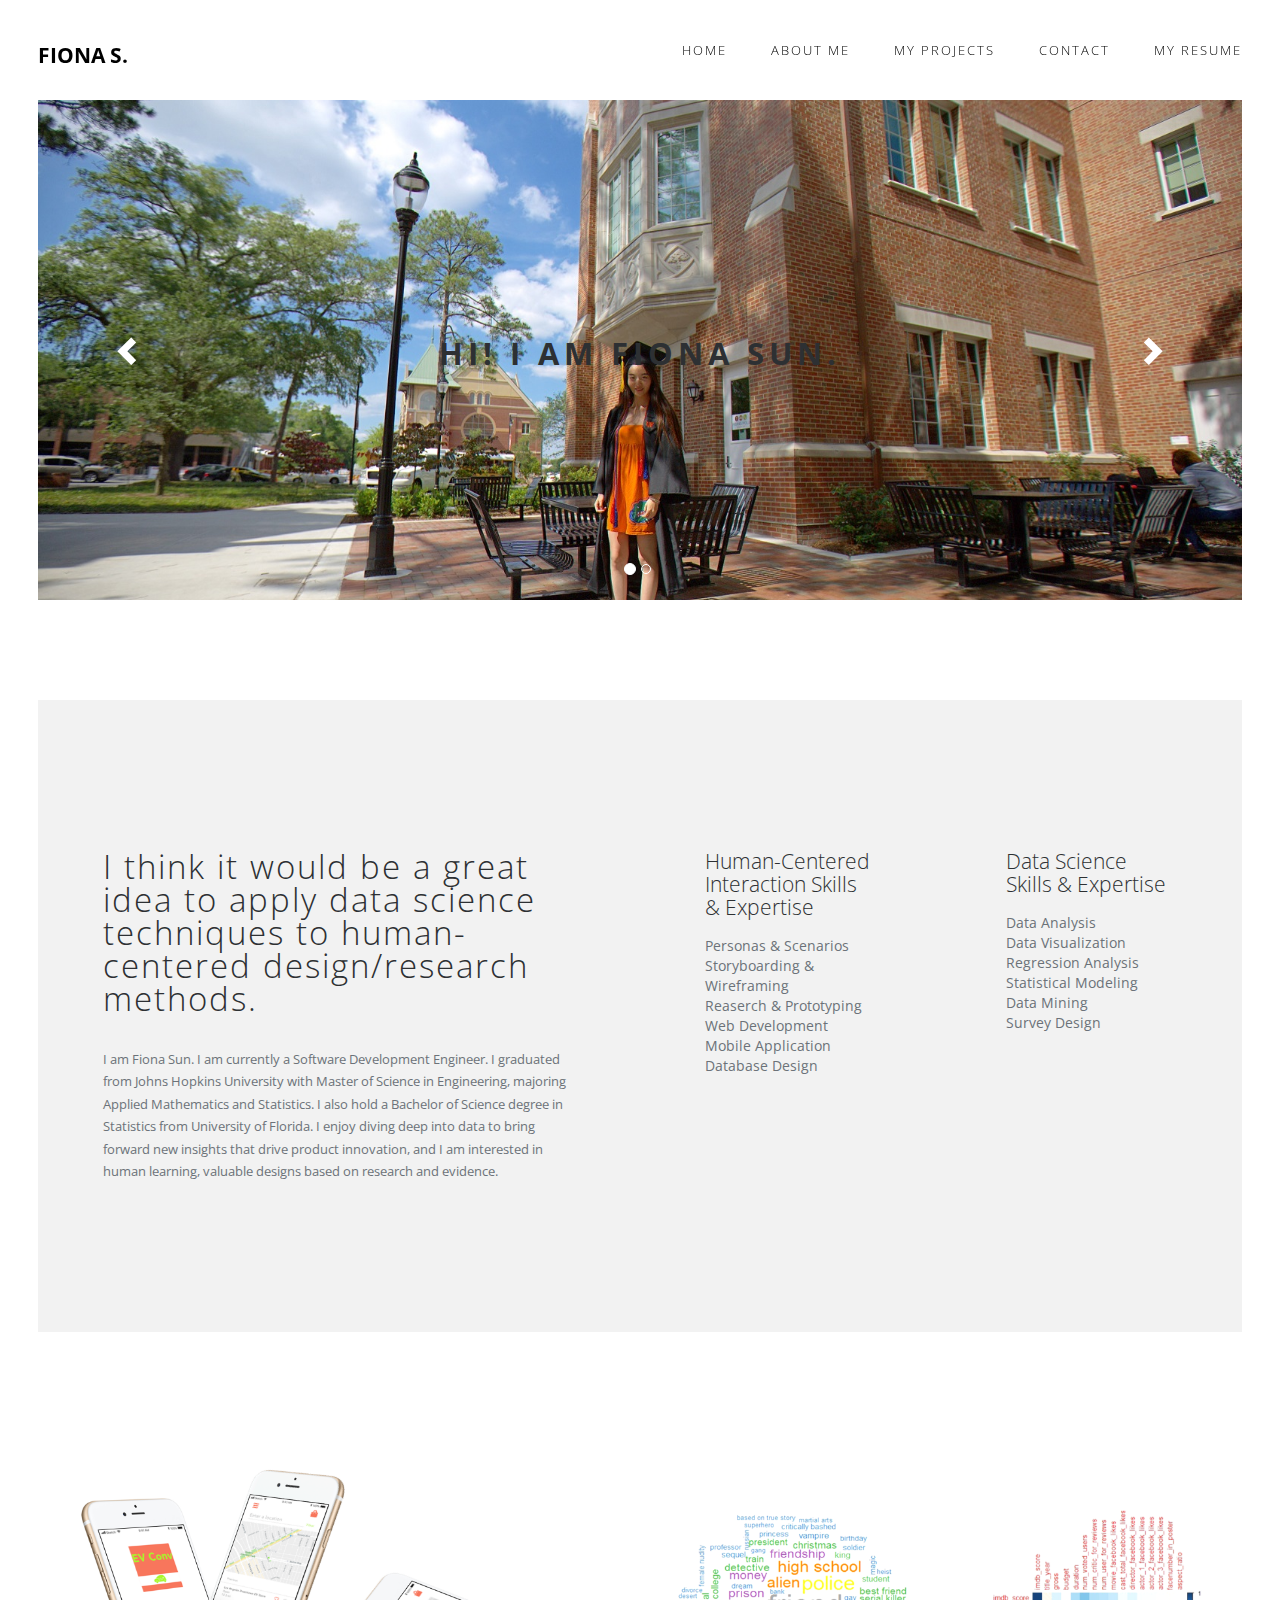
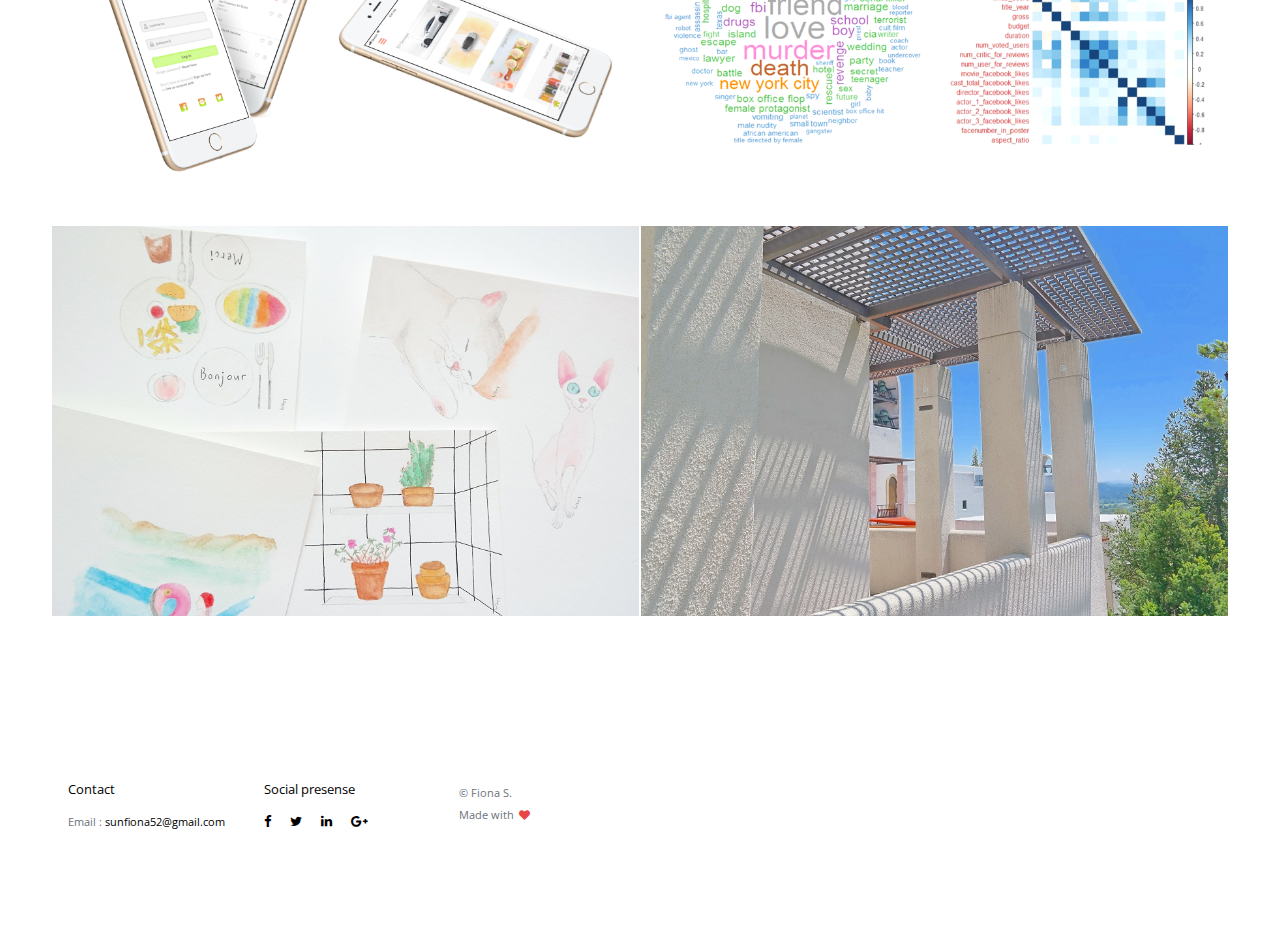
==== commit 180c9e32: "add" ====
--- a/index.html
+++ b/index.html
@@ -114,7 +114,7 @@
   <div class="container-fluid">
     <div class="row">
 
-      <div class="col-sm-6 portfolio-item"> <a href="prototype.html" class="portfolio-link">
+<!--       <div class="col-sm-6 portfolio-item"> <a href="prototype.html" class="portfolio-link">
         <div class="caption">
           <div class="caption-content">
             <h3>UX Design Projects</h3>
@@ -136,10 +136,10 @@
         <div class="caption">
           <div class="caption-content">
             <h3>UX Design Projects</h3>
-            <h4>UX Design Projects</h4>
-          </div>
-        </div>
-        <img src="images/portfolio/customcaferesp.png" class="img-responsive" alt=""> </a> </div>               
+            <h4>Resposive Design</h4>
+          </div>
+        </div>
+        <img src="images/portfolio/customcaferesp.png" class="img-responsive" alt=""> </a> </div>  -->              
 
       <div class="col-sm-6 portfolio-item"> <a href="design.html" class="portfolio-link">
         <div class="caption">
@@ -159,7 +159,7 @@
         </div>
         <img src="images/portfolio/f2.png" class="img-responsive" alt=""> </a> </div>  
 
-<!--       <div class="col-sm-6 portfolio-item"> <a href="100challenge.html" class="portfolio-link">
+      <div class="col-sm-6 portfolio-item"> <a href="100challenge.html" class="portfolio-link">
         <div class="caption">
           <div class="caption-content">
             <h3>100 Days of Challenge</h3>
@@ -175,7 +175,7 @@
             <h4>Photography</h4>
           </div>
         </div>
-        <img src="images/portfolio/f4.jpg" class="img-responsive" alt=""> </a> </div>  -->
+        <img src="images/portfolio/f4.jpg" class="img-responsive" alt=""> </a> </div> 
     
 
     </div>
